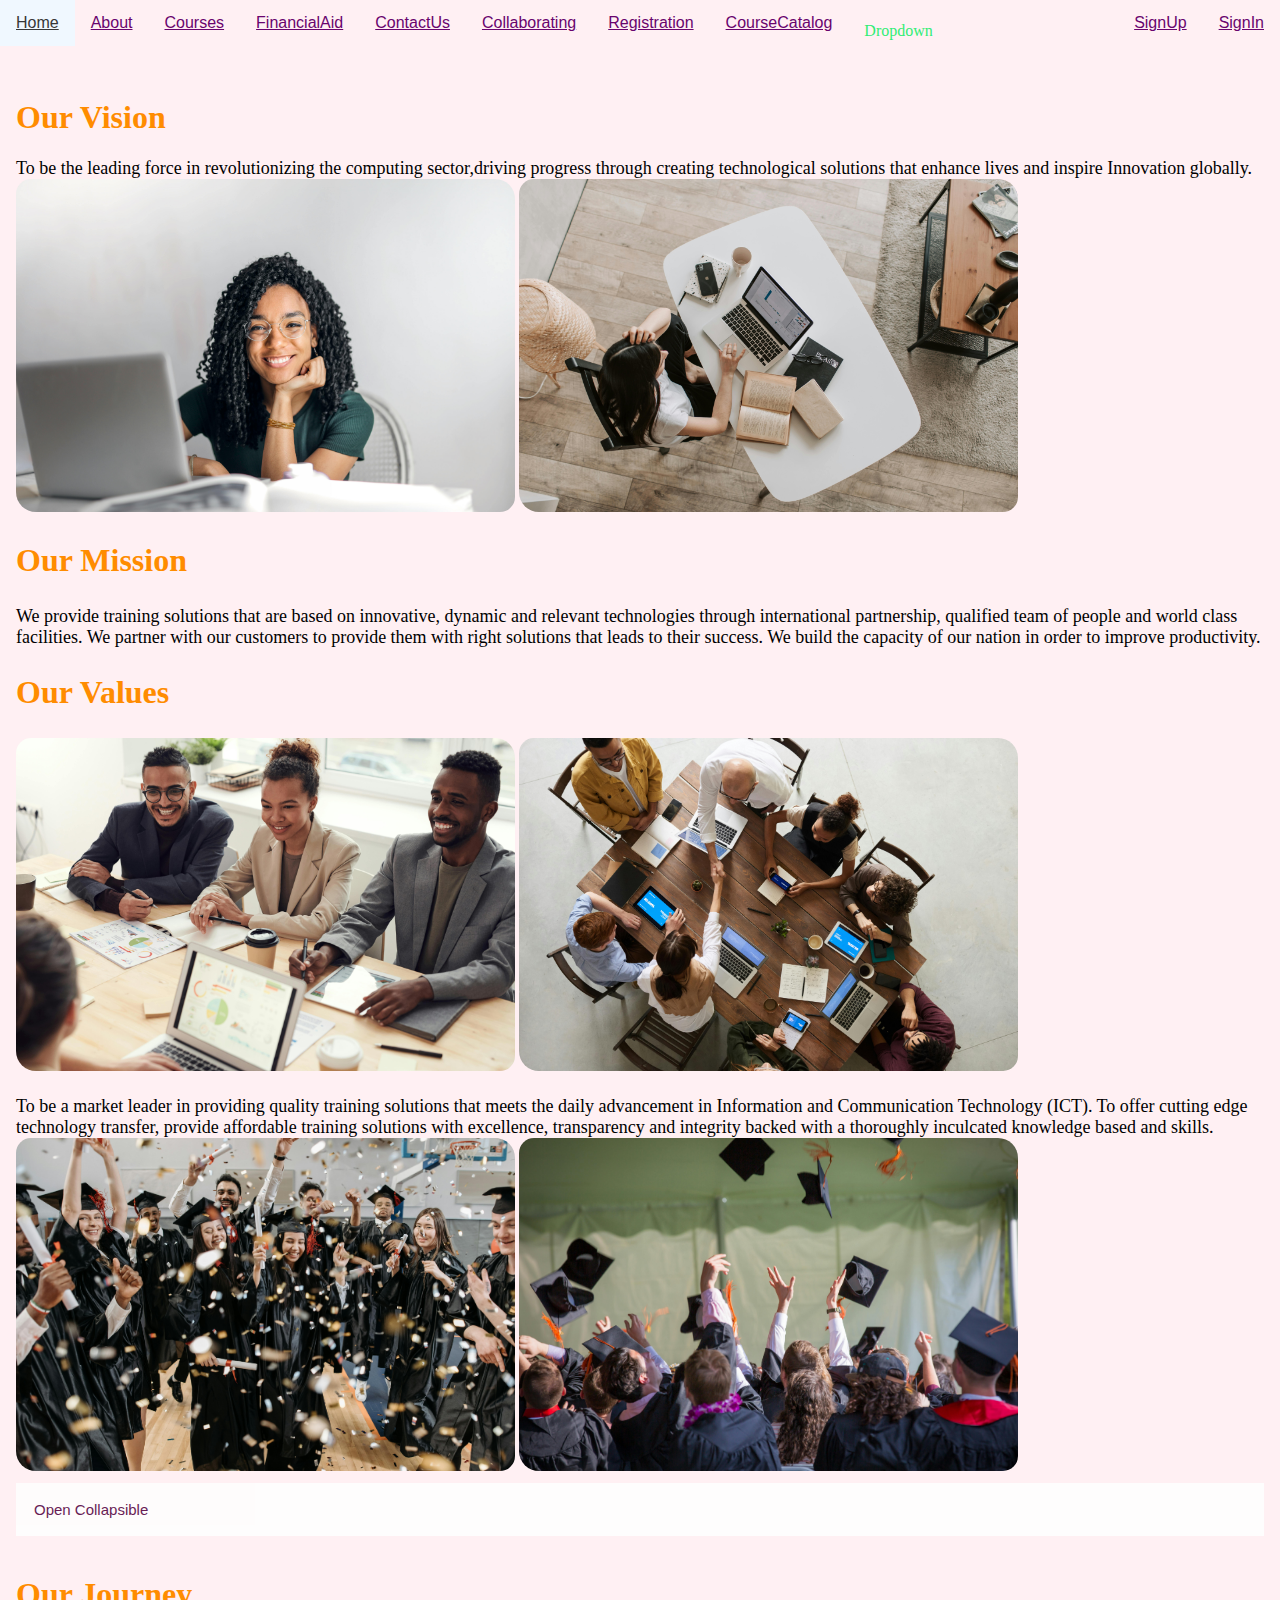
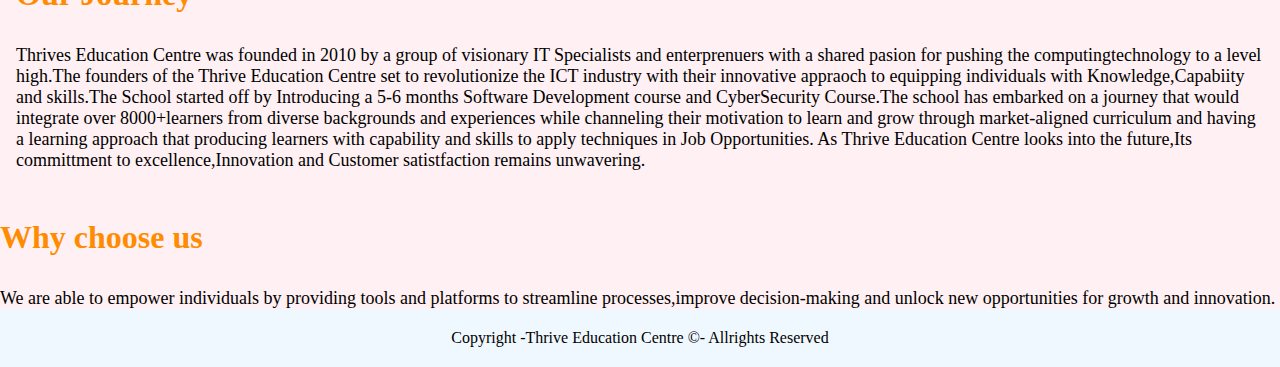
==== about.html @ 028cd1ac "Added a link for CourseCatalog" ====
<!DOCTYPE html>
<html lang="en">
<head>
    <meta charset="UTF-8">
    <meta name="viewport" content="width=device-width, initial-scale=1.0">
    <title>About us</title>
    <link rel="stylesheet" href="css/style.css">


    <style>

h1{
    text-align:justify;
    color:darkorange;
}
h2{
    font-size:xx-large ;
    text-align: justify;
    color: darkorange;
}
p1{
    font-size:large;
   
}
h3{
    color: darkorange;
    font-size: xx-large;
    
}
p2{
    font-size:large;
}

    </style>
</head>
<body class="bgcolor">
    <div class="topnav">
        <a href="index.html">Home</a>
        <a href="about.html">About</a>
        <a href="courses.html">Courses</a>
        <a href="financialAid.html">FinancialAid</a>
        <a href="ContactUs.html">ContactUs</a>
        <a href="Collaborating.html">Collaborating</a>
        <a href="Registration.html">Registration</a>
        <a href="CourseCatalog.html">CourseCatalog</a>
        


        <div class="topnav-right">
            <a href="SignUp.html">SignUp</a>
            <a href="SignIn.html">SignIn</a>
            
    
        </div>

        <div class="dropdown">
            <button class="dropbtn">Dropdown
             
             <i class="fa fa-caret -down"></i>
         
             </button>
             <div class="dropdown-content">
                
                 <a href="#">FAQs</a>
                 
         
         
             </div>
         </div>

    </div>
    

<div class="container">
    
    <!--Vision Statement-->
    
    <h1 >Our Vision</h1>
    <p1 >To be the leading force in revolutionizing the computing sector,driving progress through creating technological solutions that enhance lives and inspire Innovation globally.
    </p1>
    <div class="rounded">
     <!--Images-->
    <img src="Images/People/pp4.jpg"width="40%"class="rounded">
    <img src="Images/People/pp5.jpg"width="40%" class="rounded">
</div>
<!--Mission Statement-->
    <h2 >Our Mission</h2>
    <p1 > We provide training solutions that are based on innovative, dynamic and relevant technologies through international partnership, qualified team of people and world class facilities. 
        We partner with our customers to provide them with right solutions that leads to their success. 
        We build the capacity of our nation in order to improve productivity.</p1>

 <!--Values statement-->
    <h2 >Our Values</h2>
    
    <div class="rounded">
        <img src="Images/People/pp6.jpg"width="40%" class="rounded">
        <img src="Images/People/pp7.jpg"width="40%" class="rounded">

    </div>   
    <p1 ><br>To be a market leader in providing quality training solutions that meets the daily advancement in Information and Communication Technology (ICT). 
    To offer cutting edge technology transfer, provide affordable training solutions with excellence, transparency and integrity backed with a thoroughly inculcated knowledge based and skills.
    </p1>

    <div class="rounded">
    <img src="Images/People/pp8.jpg"width="40%" class="rounded">
    <img src="Images/People/pp10.jpg"width="40%" class="rounded">

</div>
<button type="button" class="collapsible">Open Collapsible</button>
<div class="content"></div>
    <h3 >Our  Journey</h3>
<p2>Thrives Education Centre was founded in 2010 by a group of visionary IT Specialists and enterprenuers with a shared pasion for pushing the computingtechnology to a level high.The founders of the Thrive Education Centre  set to revolutionize the ICT industry with their innovative appraoch to equipping individuals with Knowledge,Capabiity and skills.The School started off by Introducing a 5-6 months Software Development course and CyberSecurity Course.The school has embarked on a journey that would integrate over 8000+learners from diverse backgrounds and experiences while channeling their motivation to learn and grow through market-aligned curriculum and having a learning approach that producing learners with capability and skills to apply techniques in Job Opportunities.
As Thrive Education Centre looks into the future,Its committment to excellence,Innovation and Customer satistfaction remains unwavering.</p2>
</div>

<h3 >Why choose us</h3>
<p2 >We are able to empower individuals by providing tools and platforms to streamline processes,improve decision-making and unlock new opportunities for growth and innovation. </p2>

<!------>

</div>
<script>

    var coll = document.getElementsByClassName("collapsible");
    var i;
    
    for (i = 0; i < coll.length; i++) {
      coll[i].addEventListener("click", function() {
        this.classList.toggle("active");
        var content = this.nextElementSibling;
        if (content.style.display === "block") {
          content.style.display = "none";
        } else {
          content.style.display = "block";
        }
      });
    }
    
    
    </script>
<div class="footer">
    Copyright -Thrive Education Centre &copy;- Allrights Reserved
</div>
</body>
</html>
---- css/style.css ----
body{
    margin: 0;
}

.topnav{
    background: color #e9e9e9;;  
   overflow:hidden;
  }
  /*Styling links inside the navigation bar*/
  .topnav a{
      color:rgb(105, 4, 110);
      float:left;
      display:block;
      text-decoration:underline;
      text-align: left;
      font-family: 'Franklin Gothic Medium', 'Arial Narrow', Arial, sans-serif;
      padding:14px 16px;
  }
  /*Change color of links on hover*/
  .topnav a:hover{
      color: #373737;
      background-color: aliceblue;
      text-decoration:underline;
  }

  .topnav-right{
    float:right;
  }
 
  /*The dropdown container*/
  .dropdown{
    float:left;
    overflow:hidden;
  }  
/*Dropdown button*/
.dropdown .dropbtn{
    font-size:16px;
    border:none;
    outline:none;
    color:rgb(22, 237, 104);
    padding:14px 16px;
    background-color:inherit;
    font-family: inherit;
}
.dropdown:hover ,dropbtn{
    background-color: rgb(230, 36, 244);
}
  /*Dropdown content */
  .dropdown-content{
    display:none;
    position:absolute;
    background-color: #f9f9f9;
    min-width:160px;
    box-shadow: 0px 8px 15px 0px rgba(0,0,0,0.2);
    z-index:1;

  }
  /*links inside the dropdown*/
  .dropdown-content a{
    float:none;
    color:black;
    padding:12px 16px;
    text-decoration:none;
    display:block;
    text-align:left;
  }
    /*grey backgrung color to fropdown links on hover*/
    .dropdown-content a:hover{
        background-color: #ddd;
    }
  /*showing the dropdown menu*/
  .dropdown:hover .dropdown-content{
    display:block;
  }
.bgcolor{
    background-color: rgb(255, 240, 243);
}


.footer{
    background-color:aliceblue;
    padding: 20px;
    text-align: center;
    font: size 0.7em;
}


.rounded{
    
    border-radius: 15px 20px;
   
}
/*Styling the button that is used to open and close collapsible content*/
.collapsible{
    background-color: #fefefe;
    color: #580745;
    cursor: pointer;
    padding: 18px;
    width:100% ;
    border:none;
    text-align: left;
    outline:none;
    font-size: 15px;

 } 
 /*Adding background color to the button if it is clicked on add the .active class with Js and when you move the mouse over it hovers*/
    .active,.collapsible:hover{
background-color: #ccc;
    }

    /*Style the .collapsible content.*/
.content{
    padding: 0 18px;
    display: none;
    overflow: hidden;
    background-color:rgb(255, 240, 243);
}

  @media screen and (max-width:600px)  {
    .content{
        width:100%;
    }
    .topnav a {
        float:none;
        display:block;
        text-align:left;
        width:100%;
        margin:0;
        padding:14px;

      }
  }

  /*Sign-Up form*/
 *{box-sizing: border-box;}

 /*Full-width input fields*/
input[type=text], input[type=password]{
  width:100%;
  padding:15px;
  margin: 5px 0 22px 0;
  display:inline-block;
  border:none;
  background: #f1f1f1;


}
/*Adding a background color when the input gets focus*/
input[type=text]:focus, input[type=password]:focus{
  background-color:#ddd;
  outline:none;
}
/*Setting a style for all buttons*/
button{
  background-color:#6a0a6f;
  color:white;
  padding:14px 20px;
  margin: 8px 0;
  border:none;
  cursor:pointer;
  width:100%;
  opacity:0.9; 
}
  button:hover{
    opacity:1;

  }
  .cancelbutton{
    padding:14px 20px;

  }
  /*Float cancel and signup buttons and adding an equal width*/
  .cancelButton, .signupbutton{
float:left;
width:50%;

  }
.container{
  padding:16px;
}
/*Modal Background*/
.modal{
  display:none;
  position:fixed;
  /*To be on top*/
  z-index:1;
  left:0;
  top:0;
  width:100%;/*Full width*/
  height:100%;/*full height*/
  overflow: auto;
  background: color #474e5d;
  padding-top:50px;

}
/*Modal ContentBox*/
.modal-content{
  background-color: #fefefe;
  margin:5% auto 15% auto;/*5% from the top , 15% from the bottom and centred*/
  border:1px solid #888;
  width:80%;
}
/*Styling the horizontal ruler*/
hr{
  border:1px solid #f1f1f1;
  margin-bottom:25px;

}
/*The close button (X)*/
.close{
  position:absolute;
  right:35px;
  top:15px;
  font-size:40px;
  font-weight:bold;
  color:#f1f1f1;

}
.close:hover,
.close:focus{
  color:#f44336;
  cursor:pointer;
}
/*floats*/
.clearfix::after{
  content:"";
  clear:both;
  display:table;

}
/*Change styles for cancel button and sign up button on extra small screens*/
@media screen and (max-width:300px){
  .cancelButton, .signupbutton{
    width:100%
  }
}

/*Code for SignIn page starts here*/
/*The Moodal background*/
.modal{
  display:none;
  position:fixed;
  z-index:1;
  left:0;
  top:0;
  width:100%;/*Full width*/
  height:100%;/*Full height*/
  overflow:auto;
background-color:rgb(0,0,0);
background-color:rgba(0,0,0,0.4);
 padding-top:60px; 
}
/*Modal Content Box*/
.modal-content{
  background-color:#fefefe;
  margin:5px auto;
  border:1px solid #888;
  width:80%;
}
/*The close button*/
.close{
/*Positioning it in the top right corner outside of the modal*/
position:absolute;
right:25px;
top:0;
color:#000;
font-size:35px;
font-weight:bold;

}
/*Close button on hover*/
.close:hover,
.close:focus{
  color:red;
  cursor:pointer;
}
/*Adding a zoom Animation*/
.animate{
  -webkit-animation:animatezoom 0.6s;
  animation:animatezoom 0.6s
}
@-webkit-keyframes animatezoom{
  from{-webkit-transform:scale(0)}
  to{-webkit-transform:scale(1)}
}
@keyframes animatezoom{
  from{transform:scale(0)}
  to{transform:scale(1)}
}
/*Code for SignIn page ends here*/


/*Table styling*/

table{
  border:solid 1px #373737;
  width:70%;
  border-collapse:collapse;
}
td{
  border:solid 1px #373737;
   padding:5px;
   text-align:left;
   
}
th{
  background-color:rgba(0, 0,0,90%);
  color: rgba(255, 255,255,90%);
  padding:5px;
  text-align:left; 
}
tr:nth-child(odd){
background-color:bisque ;
}
tr:hover{
  background-color: rgb(243, 235,225);
  
}
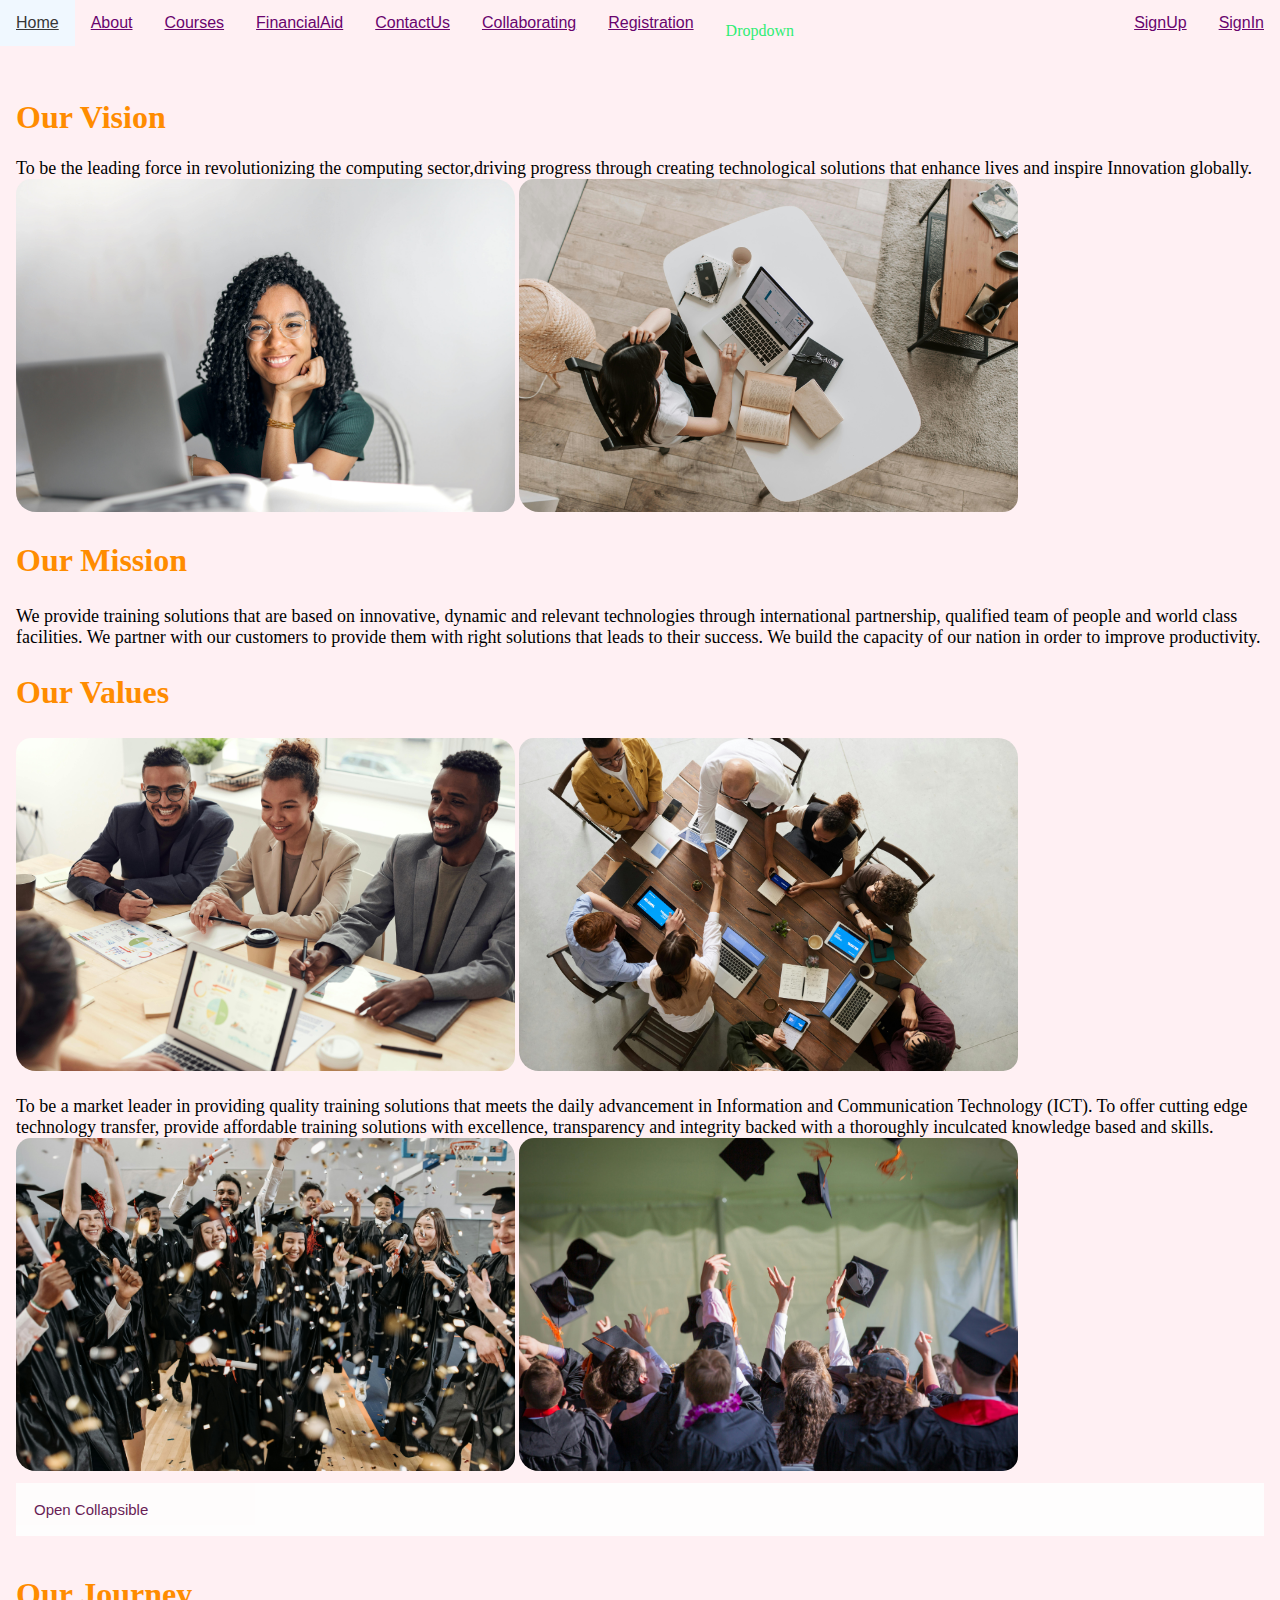
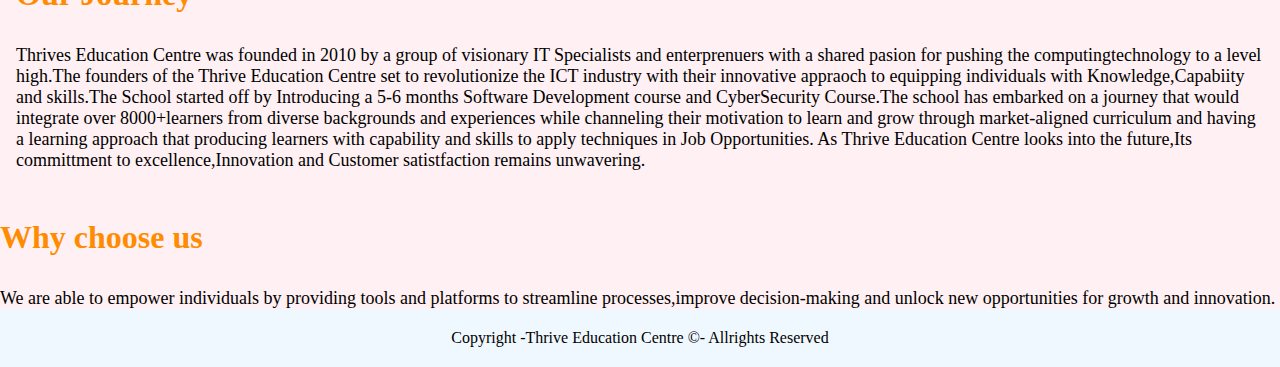
==== commit 38ebbcd4: "Added the CourseCatalog in the dropdown menu" ====
--- a/about.html
+++ b/about.html
@@ -42,7 +42,7 @@
         <a href="ContactUs.html">ContactUs</a>
         <a href="Collaborating.html">Collaborating</a>
         <a href="Registration.html">Registration</a>
-        <a href="CourseCatalog.html">CourseCatalog</a>
+       
         
 
 
@@ -62,7 +62,7 @@
              <div class="dropdown-content">
                 
                  <a href="#">FAQs</a>
-                 
+                 <a href="#">CourseCatalog</a>
          
          
              </div>
--- a/css/style.css
+++ b/css/style.css
@@ -292,27 +292,26 @@
 
 /*Table styling*/
 
-table{
+.Course{
   border:solid 1px #373737;
   width:70%;
   border-collapse:collapse;
 }
-td{
+.Course td{
   border:solid 1px #373737;
    padding:5px;
    text-align:left;
-   
-}
-th{
+}
+.Course th{
   background-color:rgba(0, 0,0,90%);
   color: rgba(255, 255,255,90%);
   padding:5px;
   text-align:left; 
 }
-tr:nth-child(odd){
+.Course tr:nth-child(odd){
 background-color:bisque ;
 }
-tr:hover{
+.Course tr:hover{
   background-color: rgb(243, 235,225);
   
 }
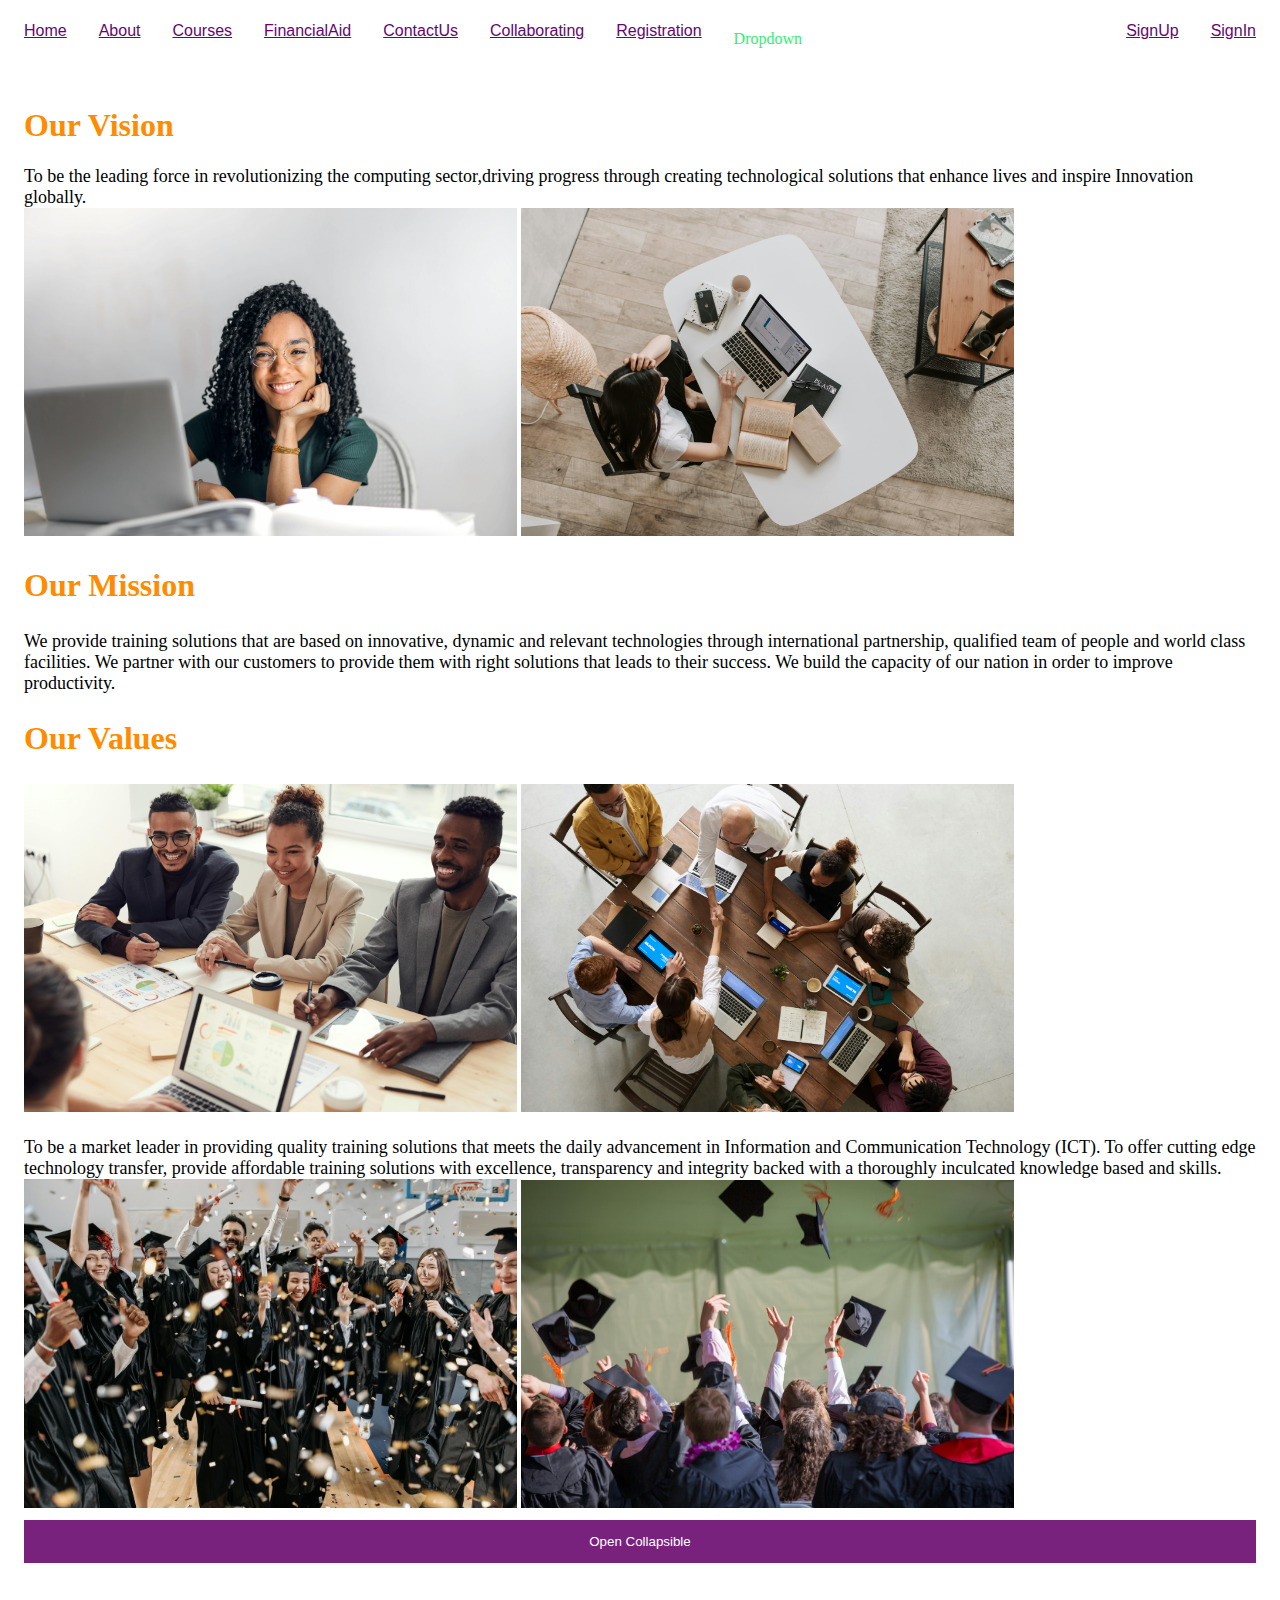
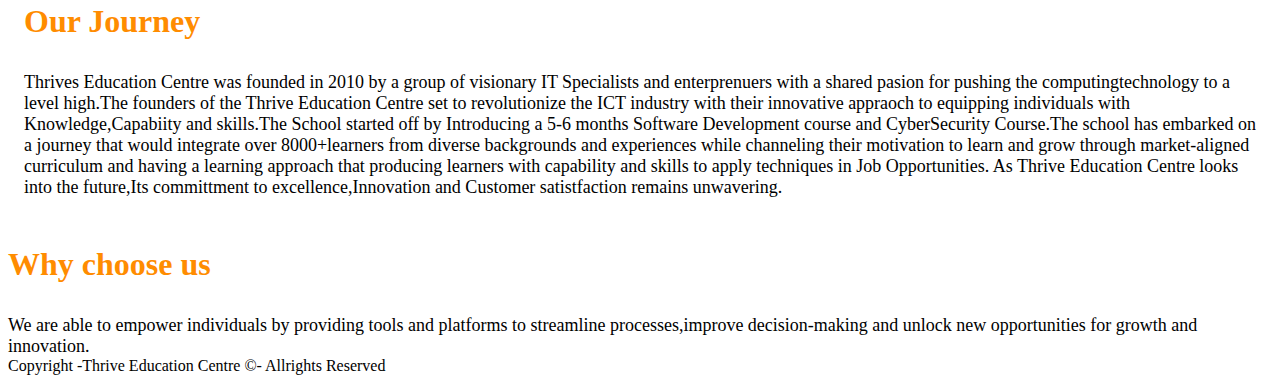
==== commit 2b3439b6: "Added courseCatalog link" ====
--- a/about.html
+++ b/about.html
@@ -62,7 +62,7 @@
              <div class="dropdown-content">
                 
                  <a href="#">FAQs</a>
-                 <a href="#">CourseCatalog</a>
+                 <a href="CourseCatalog.html">CourseCatalog</a>
          
          
              </div>
--- a/css/style.css
+++ b/css/style.css
@@ -1,317 +1,4 @@
-body{
-    margin: 0;
-}
-
-.topnav{
-    background: color #e9e9e9;;  
-   overflow:hidden;
-  }
-  /*Styling links inside the navigation bar*/
-  .topnav a{
-      color:rgb(105, 4, 110);
-      float:left;
-      display:block;
-      text-decoration:underline;
-      text-align: left;
-      font-family: 'Franklin Gothic Medium', 'Arial Narrow', Arial, sans-serif;
-      padding:14px 16px;
-  }
-  /*Change color of links on hover*/
-  .topnav a:hover{
-      color: #373737;
-      background-color: aliceblue;
-      text-decoration:underline;
-  }
-
-  .topnav-right{
-    float:right;
-  }
- 
-  /*The dropdown container*/
-  .dropdown{
-    float:left;
-    overflow:hidden;
-  }  
-/*Dropdown button*/
-.dropdown .dropbtn{
-    font-size:16px;
-    border:none;
-    outline:none;
-    color:rgb(22, 237, 104);
-    padding:14px 16px;
-    background-color:inherit;
-    font-family: inherit;
-}
-.dropdown:hover ,dropbtn{
-    background-color: rgb(230, 36, 244);
-}
-  /*Dropdown content */
-  .dropdown-content{
-    display:none;
-    position:absolute;
-    background-color: #f9f9f9;
-    min-width:160px;
-    box-shadow: 0px 8px 15px 0px rgba(0,0,0,0.2);
-    z-index:1;
-
-  }
-  /*links inside the dropdown*/
-  .dropdown-content a{
-    float:none;
-    color:black;
-    padding:12px 16px;
-    text-decoration:none;
-    display:block;
-    text-align:left;
-  }
-    /*grey backgrung color to fropdown links on hover*/
-    .dropdown-content a:hover{
-        background-color: #ddd;
-    }
-  /*showing the dropdown menu*/
-  .dropdown:hover .dropdown-content{
-    display:block;
-  }
-.bgcolor{
-    background-color: rgb(255, 240, 243);
-}
-
-
-.footer{
-    background-color:aliceblue;
-    padding: 20px;
-    text-align: center;
-    font: size 0.7em;
-}
-
-
-.rounded{
-    
-    border-radius: 15px 20px;
-   
-}
-/*Styling the button that is used to open and close collapsible content*/
-.collapsible{
-    background-color: #fefefe;
-    color: #580745;
-    cursor: pointer;
-    padding: 18px;
-    width:100% ;
-    border:none;
-    text-align: left;
-    outline:none;
-    font-size: 15px;
-
- } 
- /*Adding background color to the button if it is clicked on add the .active class with Js and when you move the mouse over it hovers*/
-    .active,.collapsible:hover{
-background-color: #ccc;
-    }
-
-    /*Style the .collapsible content.*/
-.content{
-    padding: 0 18px;
-    display: none;
-    overflow: hidden;
-    background-color:rgb(255, 240, 243);
-}
-
-  @media screen and (max-width:600px)  {
-    .content{
-        width:100%;
-    }
-    .topnav a {
-        float:none;
-        display:block;
-        text-align:left;
-        width:100%;
-        margin:0;
-        padding:14px;
-
-      }
-  }
-
-  /*Sign-Up form*/
- *{box-sizing: border-box;}
-
- /*Full-width input fields*/
-input[type=text], input[type=password]{
-  width:100%;
-  padding:15px;
-  margin: 5px 0 22px 0;
-  display:inline-block;
-  border:none;
-  background: #f1f1f1;
-
-
-}
-/*Adding a background color when the input gets focus*/
-input[type=text]:focus, input[type=password]:focus{
-  background-color:#ddd;
-  outline:none;
-}
-/*Setting a style for all buttons*/
-button{
-  background-color:#6a0a6f;
-  color:white;
-  padding:14px 20px;
-  margin: 8px 0;
-  border:none;
-  cursor:pointer;
-  width:100%;
-  opacity:0.9; 
-}
-  button:hover{
-    opacity:1;
-
-  }
-  .cancelbutton{
-    padding:14px 20px;
-
-  }
-  /*Float cancel and signup buttons and adding an equal width*/
-  .cancelButton, .signupbutton{
-float:left;
-width:50%;
-
-  }
-.container{
-  padding:16px;
-}
-/*Modal Background*/
-.modal{
-  display:none;
-  position:fixed;
-  /*To be on top*/
-  z-index:1;
-  left:0;
-  top:0;
-  width:100%;/*Full width*/
-  height:100%;/*full height*/
-  overflow: auto;
-  background: color #474e5d;
-  padding-top:50px;
-
-}
-/*Modal ContentBox*/
-.modal-content{
-  background-color: #fefefe;
-  margin:5% auto 15% auto;/*5% from the top , 15% from the bottom and centred*/
-  border:1px solid #888;
-  width:80%;
-}
-/*Styling the horizontal ruler*/
-hr{
-  border:1px solid #f1f1f1;
-  margin-bottom:25px;
-
-}
-/*The close button (X)*/
-.close{
-  position:absolute;
-  right:35px;
-  top:15px;
-  font-size:40px;
-  font-weight:bold;
-  color:#f1f1f1;
-
-}
-.close:hover,
-.close:focus{
-  color:#f44336;
-  cursor:pointer;
-}
-/*floats*/
-.clearfix::after{
-  content:"";
-  clear:both;
-  display:table;
-
-}
-/*Change styles for cancel button and sign up button on extra small screens*/
-@media screen and (max-width:300px){
-  .cancelButton, .signupbutton{
-    width:100%
-  }
-}
-
-/*Code for SignIn page starts here*/
-/*The Moodal background*/
-.modal{
-  display:none;
-  position:fixed;
-  z-index:1;
-  left:0;
-  top:0;
-  width:100%;/*Full width*/
-  height:100%;/*Full height*/
-  overflow:auto;
-background-color:rgb(0,0,0);
-background-color:rgba(0,0,0,0.4);
- padding-top:60px; 
-}
-/*Modal Content Box*/
-.modal-content{
-  background-color:#fefefe;
-  margin:5px auto;
-  border:1px solid #888;
-  width:80%;
-}
-/*The close button*/
-.close{
-/*Positioning it in the top right corner outside of the modal*/
-position:absolute;
-right:25px;
-top:0;
-color:#000;
-font-size:35px;
-font-weight:bold;
-
-}
-/*Close button on hover*/
-.close:hover,
-.close:focus{
-  color:red;
-  cursor:pointer;
-}
-/*Adding a zoom Animation*/
-.animate{
-  -webkit-animation:animatezoom 0.6s;
-  animation:animatezoom 0.6s
-}
-@-webkit-keyframes animatezoom{
-  from{-webkit-transform:scale(0)}
-  to{-webkit-transform:scale(1)}
-}
-@keyframes animatezoom{
-  from{transform:scale(0)}
-  to{transform:scale(1)}
-}
-/*Code for SignIn page ends here*/
-
-
-/*Table styling*/
-
-.Course{
-  border:solid 1px #373737;
-  width:70%;
-  border-collapse:collapse;
-}
-.Course td{
-  border:solid 1px #373737;
-   padding:5px;
-   text-align:left;
-}
-.Course th{
-  background-color:rgba(0, 0,0,90%);
-  color: rgba(255, 255,255,90%);
-  padding:5px;
-  text-align:left; 
-}
-.Course tr:nth-child(odd){
-background-color:bisque ;
-}
-.Course tr:hover{
-  background-color: rgb(243, 235,225);
-  
-}
+@import url('dropdown.css');
+@import url('form.css');
+@import url('table.css');
+@import url('topnav.css');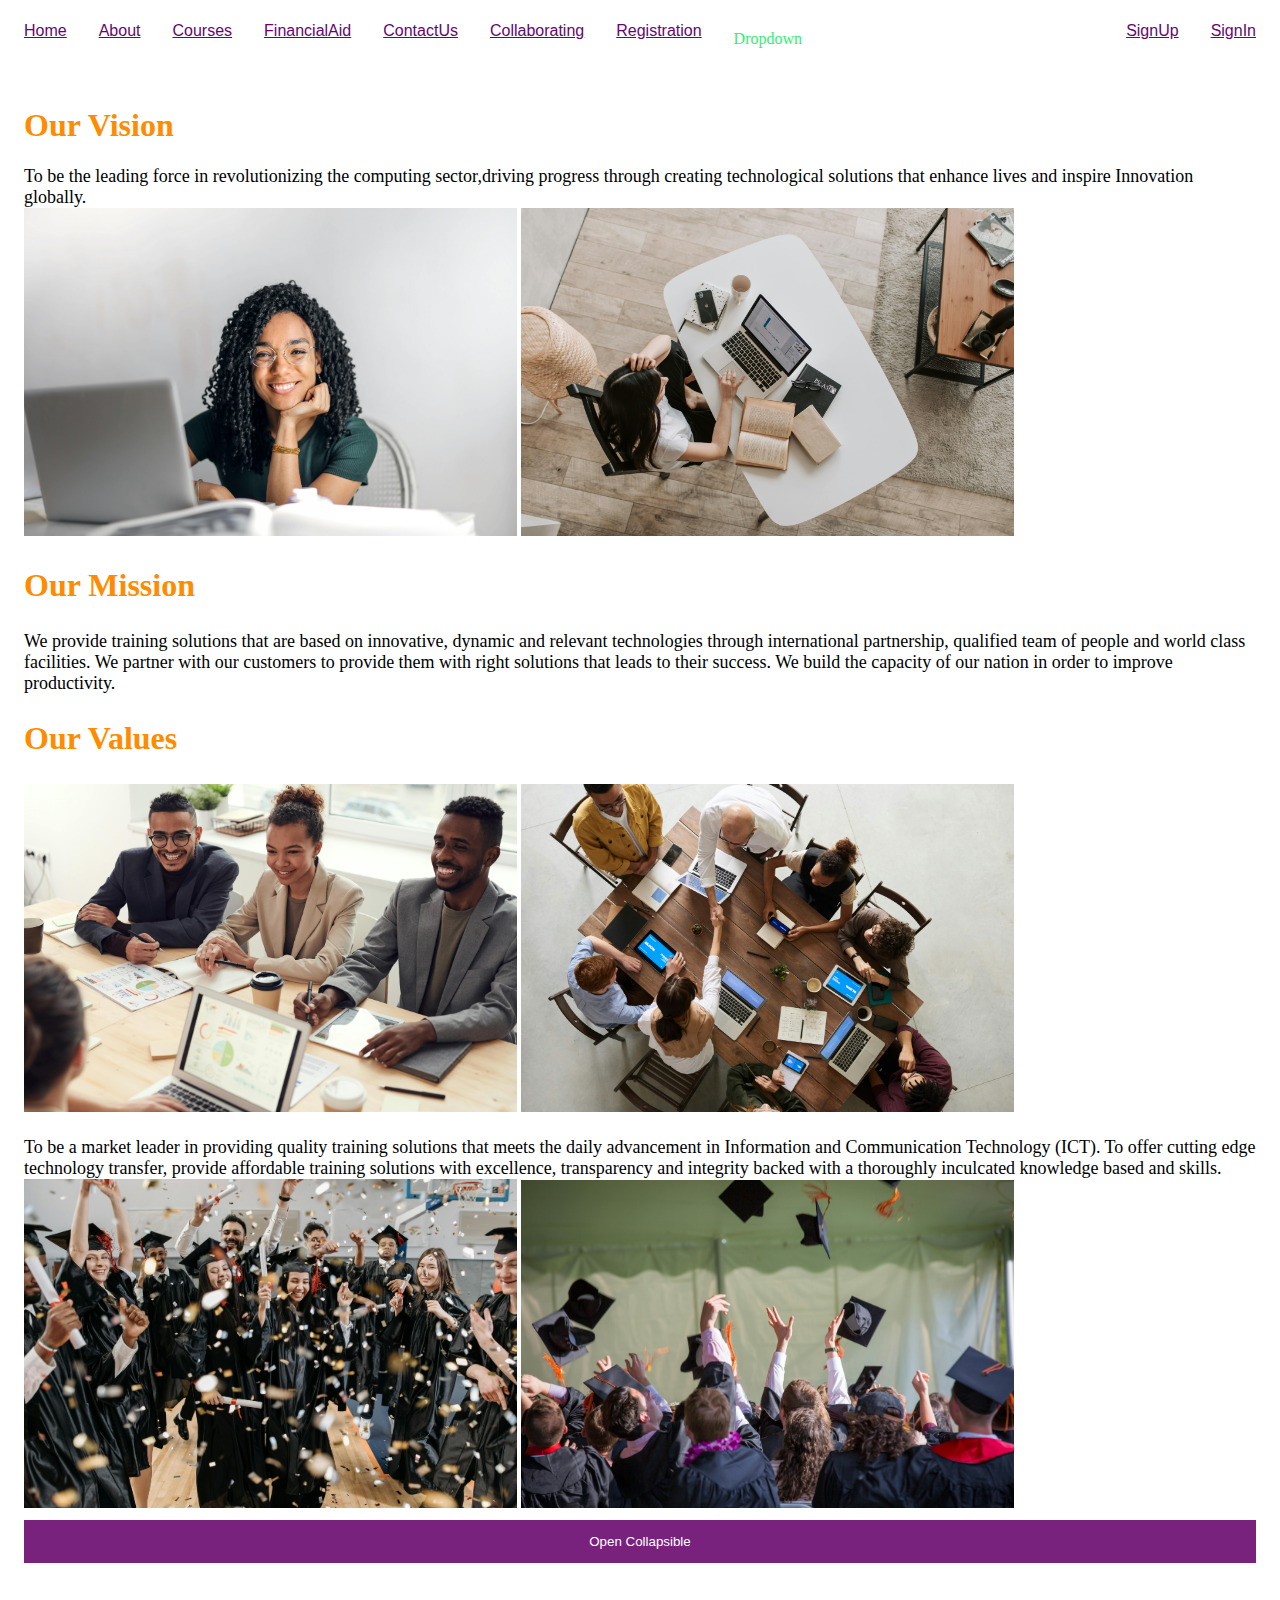
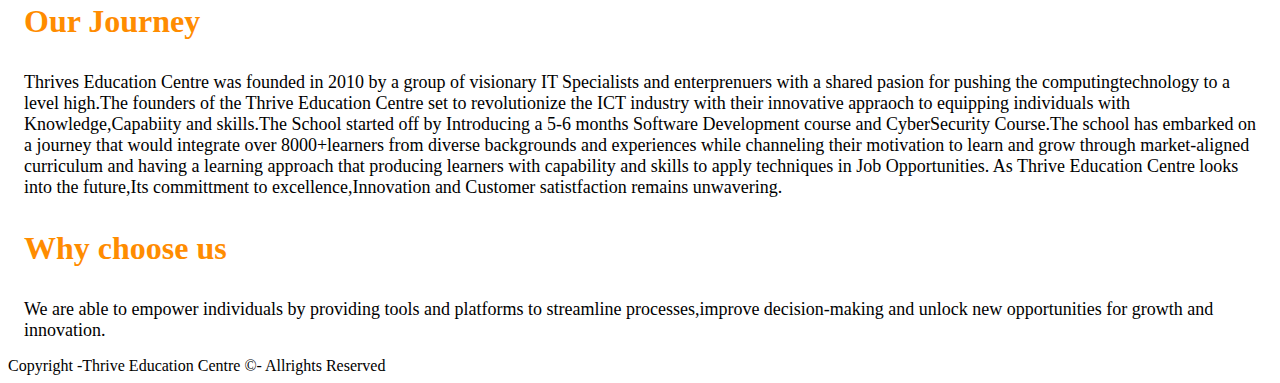
==== commit 97ef3d07: "Added a link" ====
--- a/about.html
+++ b/about.html
@@ -107,7 +107,7 @@
 
 </div>
 <button type="button" class="collapsible">Open Collapsible</button>
-<div class="content"></div>
+<div class="content">
     <h3 >Our  Journey</h3>
 <p2>Thrives Education Centre was founded in 2010 by a group of visionary IT Specialists and enterprenuers with a shared pasion for pushing the computingtechnology to a level high.The founders of the Thrive Education Centre  set to revolutionize the ICT industry with their innovative appraoch to equipping individuals with Knowledge,Capabiity and skills.The School started off by Introducing a 5-6 months Software Development course and CyberSecurity Course.The school has embarked on a journey that would integrate over 8000+learners from diverse backgrounds and experiences while channeling their motivation to learn and grow through market-aligned curriculum and having a learning approach that producing learners with capability and skills to apply techniques in Job Opportunities.
 As Thrive Education Centre looks into the future,Its committment to excellence,Innovation and Customer satistfaction remains unwavering.</p2>
@@ -135,8 +135,6 @@
         }
       });
     }
-    
-    
     </script>
 <div class="footer">
     Copyright -Thrive Education Centre &copy;- Allrights Reserved
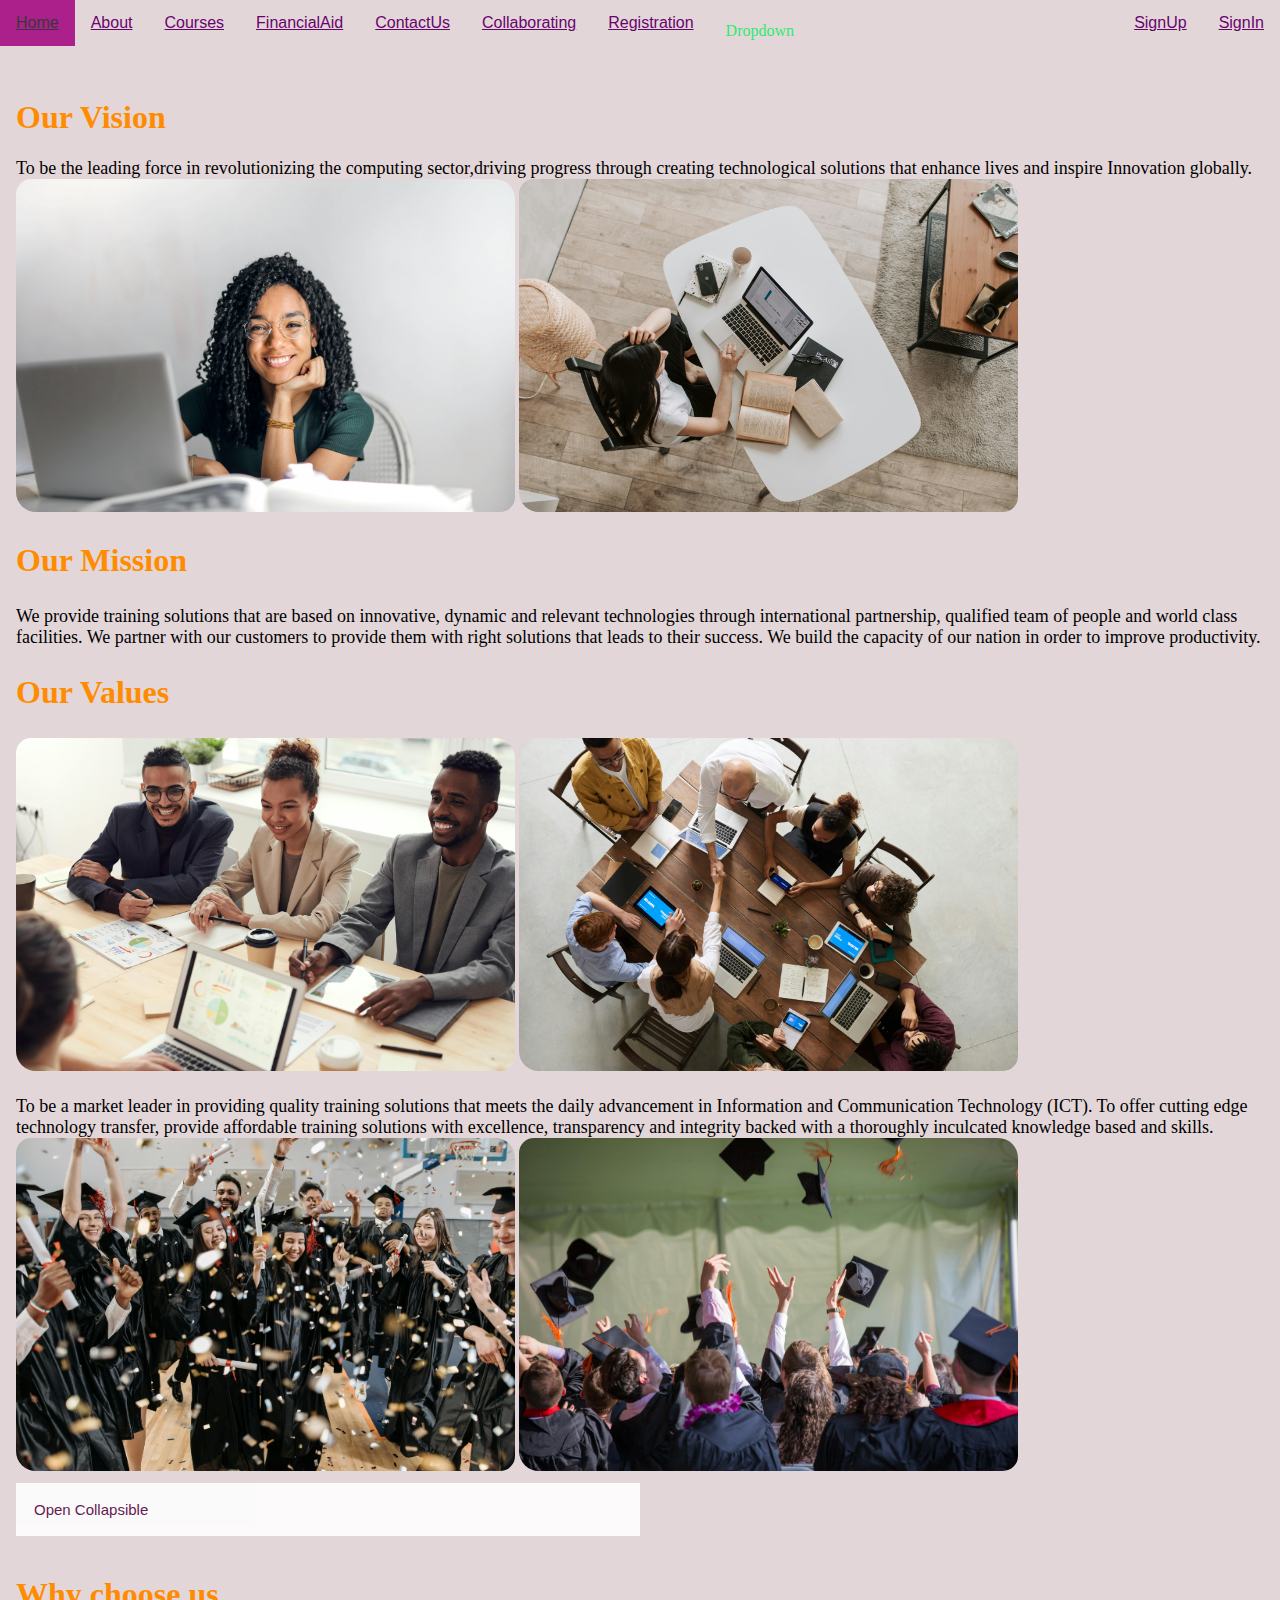
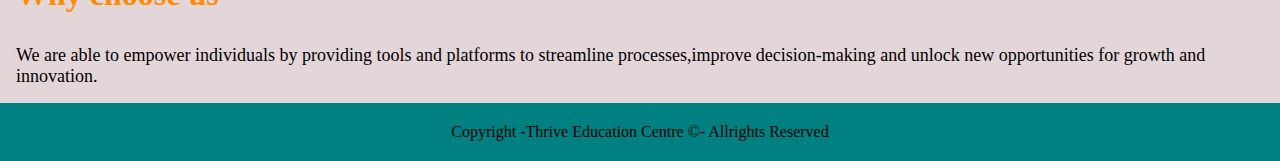
==== commit b6dd7e33: "Added an FAQ link on topnav" ====
--- a/about.html
+++ b/about.html
@@ -61,7 +61,7 @@
              </button>
              <div class="dropdown-content">
                 
-                 <a href="#">FAQs</a>
+                 <a href="FAQs.html">FAQs</a>
                  <a href="CourseCatalog.html">CourseCatalog</a>
          
          
--- a/css/style.css
+++ b/css/style.css
@@ -1,4 +1,5 @@
 @import url('dropdown.css');
 @import url('form.css');
 @import url('table.css');
-@import url('topnav.css');+@import url('topnav.css');
+@import url('structure.css');
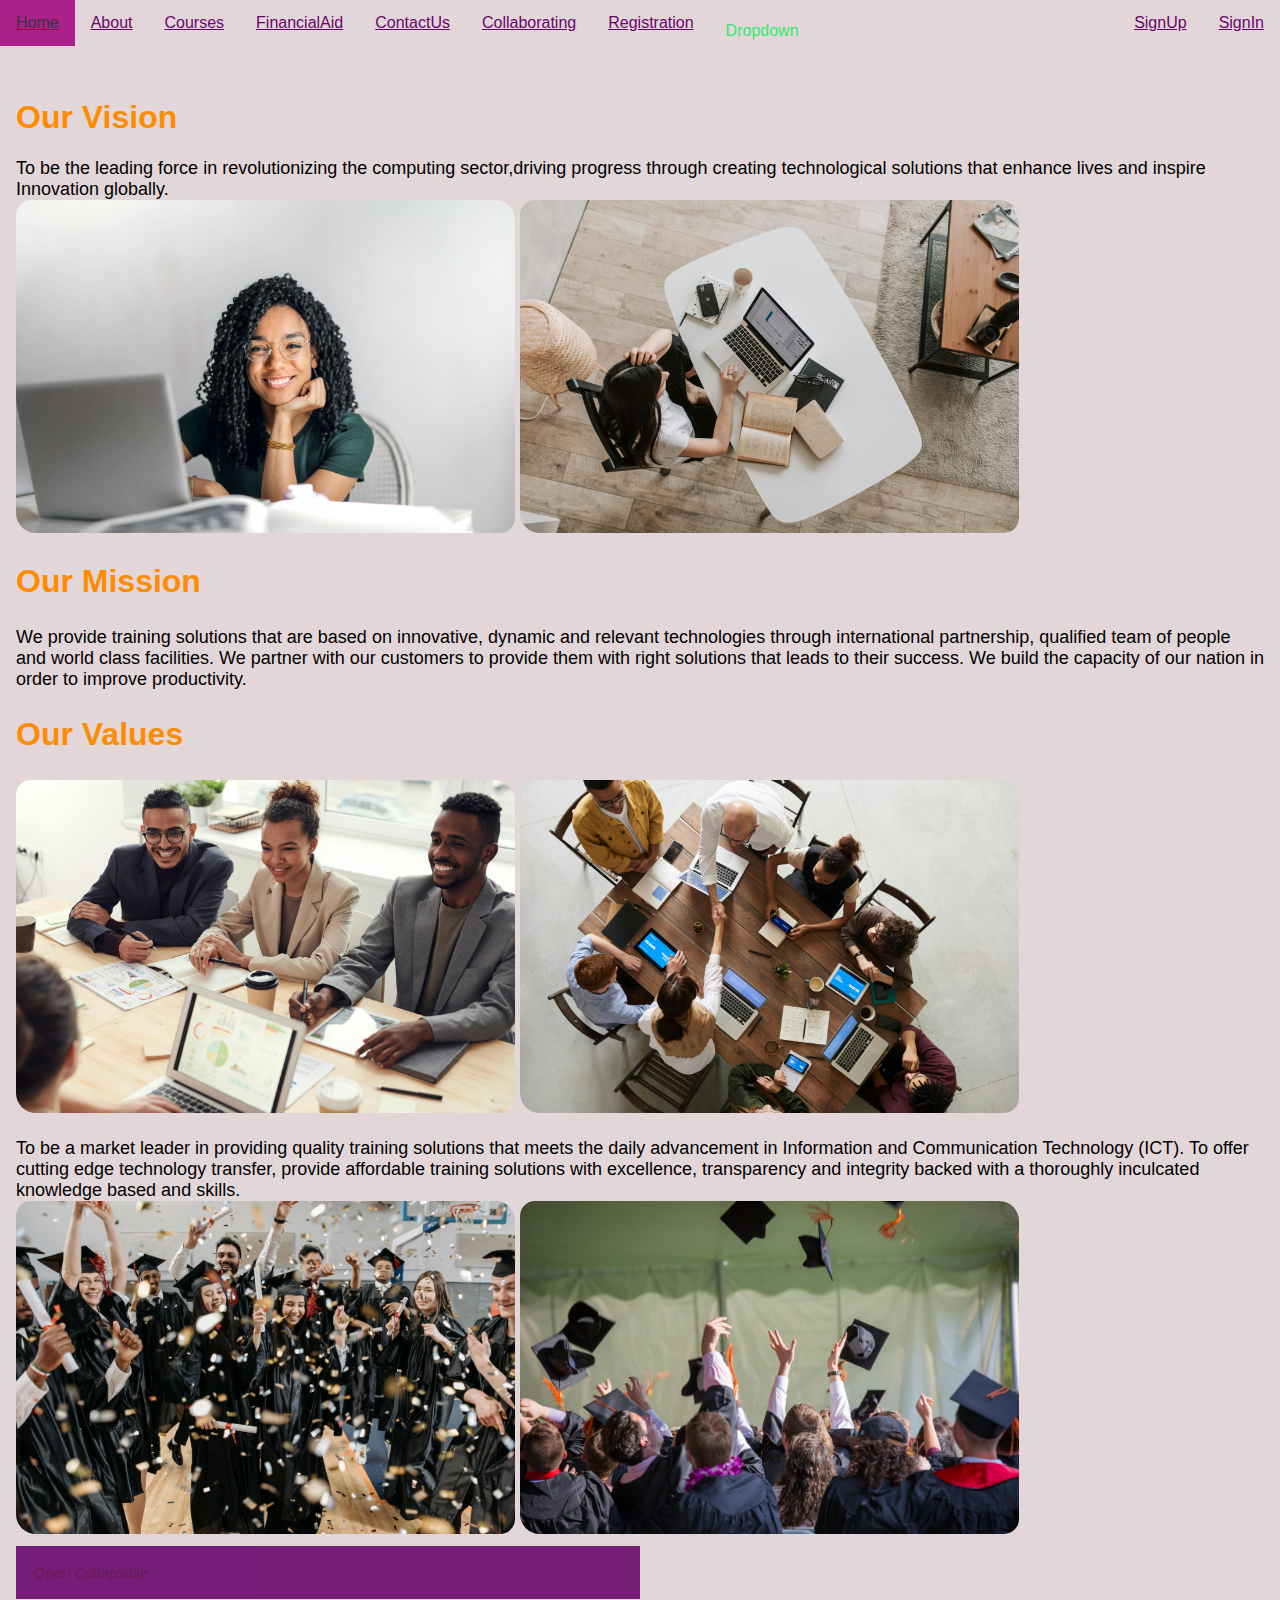
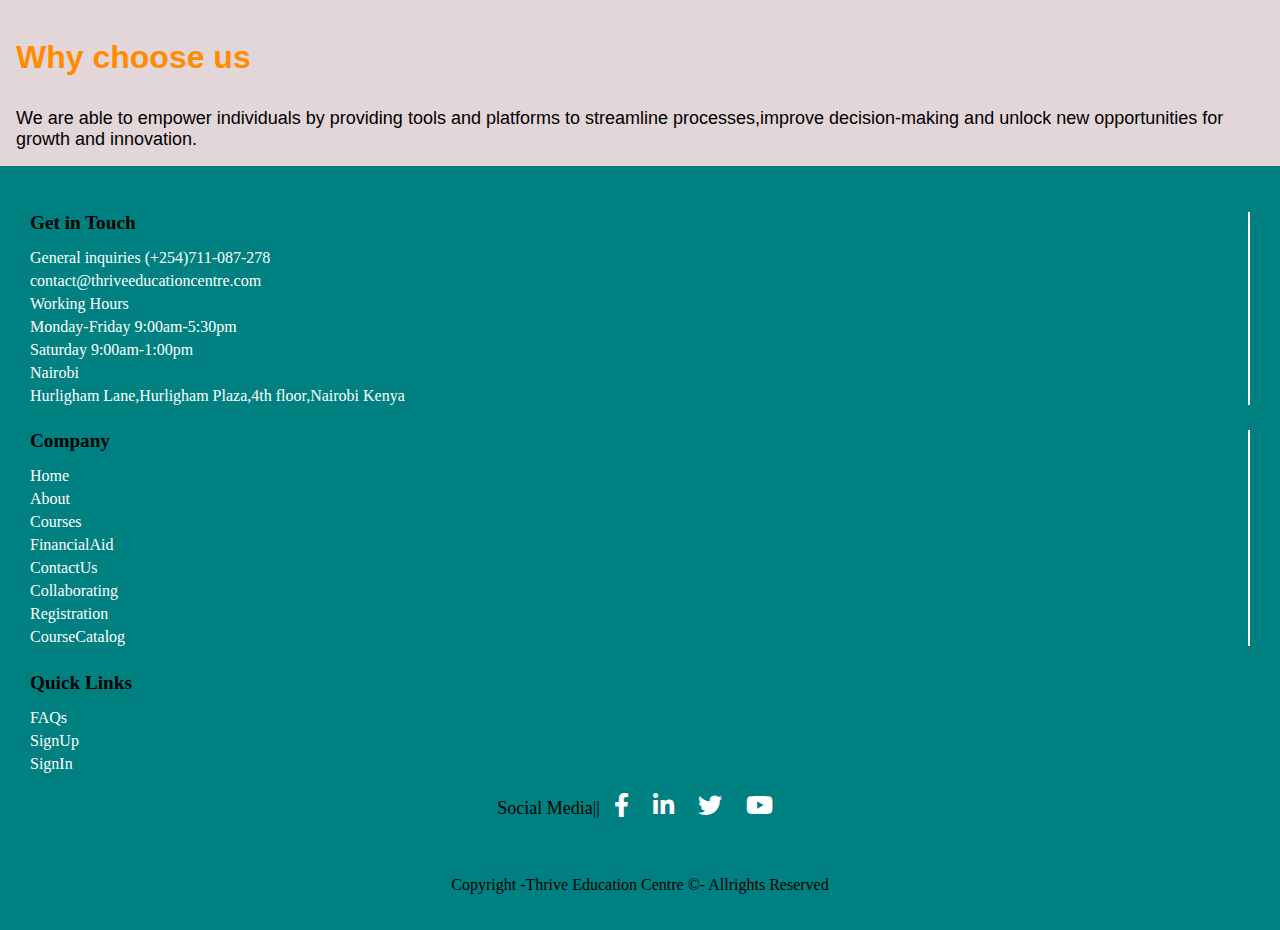
==== commit 4f32a3ce: "Added a footer" ====
--- a/about.html
+++ b/about.html
@@ -5,6 +5,7 @@
     <meta name="viewport" content="width=device-width, initial-scale=1.0">
     <title>About us</title>
     <link rel="stylesheet" href="css/style.css">
+    <link rel="stylesheet" href="https:/cdnjs.cloudflare.com/ajax/libs/font-awesome/6.0.0-beta3/css/all.min.css">
 
 
     <style>
@@ -136,8 +137,56 @@
       });
     }
     </script>
-<div class="footer">
-    Copyright -Thrive Education Centre &copy;- Allrights Reserved
-</div>
+<!--footer--->
+<footer class="footer">
+    <div class="footer-container">
+        <div class="footer-column get-in-touch">
+    <h4>Get in Touch </h4>
+    <p> General inquiries (+254)711-087-278</p>
+    <p>contact@thriveeducationcentre.com</p>
+    <p>Working Hours</p>
+    <p>Monday-Friday  9:00am-5:30pm</p>
+    <p>Saturday 9:00am-1:00pm</p>
+    <p>Nairobi</p>
+    <p>Hurligham Lane,Hurligham Plaza,4th floor,Nairobi Kenya</p>
+    
+        </div>
+    
+        <div class="footer-column company">
+            <h4>Company</h4>
+            <p><a href="index.html">Home</a></p>
+            <p><a href="about.html">About</a></p>
+            <p><a href="Courses.html">Courses</a></p>
+            <p><a href="FinancialAid.html">FinancialAid</a></p>
+            <p><a href="ContactUs.html">ContactUs</a></p>
+            <p><a href="Collaborating.html">Collaborating</a></p>
+            <p><a href="Registration.html">Registration</a></p>
+            <p><a href="CourseCatalog.html">CourseCatalog</a></p>
+            
+        </div>
+    
+        <div class="footer-column quick=links">
+            <h4>Quick Links</h4>
+            <p><a href="FAQs.html">FAQs</a></p>
+            <p><a href="SignUp.html">SignUp</a></p>
+            <p><a href="SignIn.html">SignIn</a></p>
+            
+        </div>
+    
+        <div class="footer-social-icons">
+            <p1>Social Media||</p1>
+            <a href="https://www.facebook.com" target="_blank" class="social-icon"><i class="fab fa-facebook-f"></i></a>
+            <a href="https://www.linkedin.com" target="_blank" class="social-icon"><i class="fab fa-linkedin-in"></i></a>
+            <a href="https://www.twitter.com" target="_blank" class="social-icon"><i class="fab fa-twitter"></i></a>
+            <a href="https://www.youtube.com" target="_blank" class="social-icon"><i class="fab fa-youtube"></i></a>
+        </div>
+        
+        <div class="footer-copyright">
+            <p>Copyright -Thrive Education Centre &copy;- Allrights Reserved</p>
+        </div>
+        
+    </div>
+    </footer>
+
 </body>
 </html>--- a/css/style.css
+++ b/css/style.css
@@ -3,3 +3,5 @@
 @import url('table.css');
 @import url('topnav.css');
 @import url('structure.css');
+@import url('FAQs.css');
+@import url('footer.css');
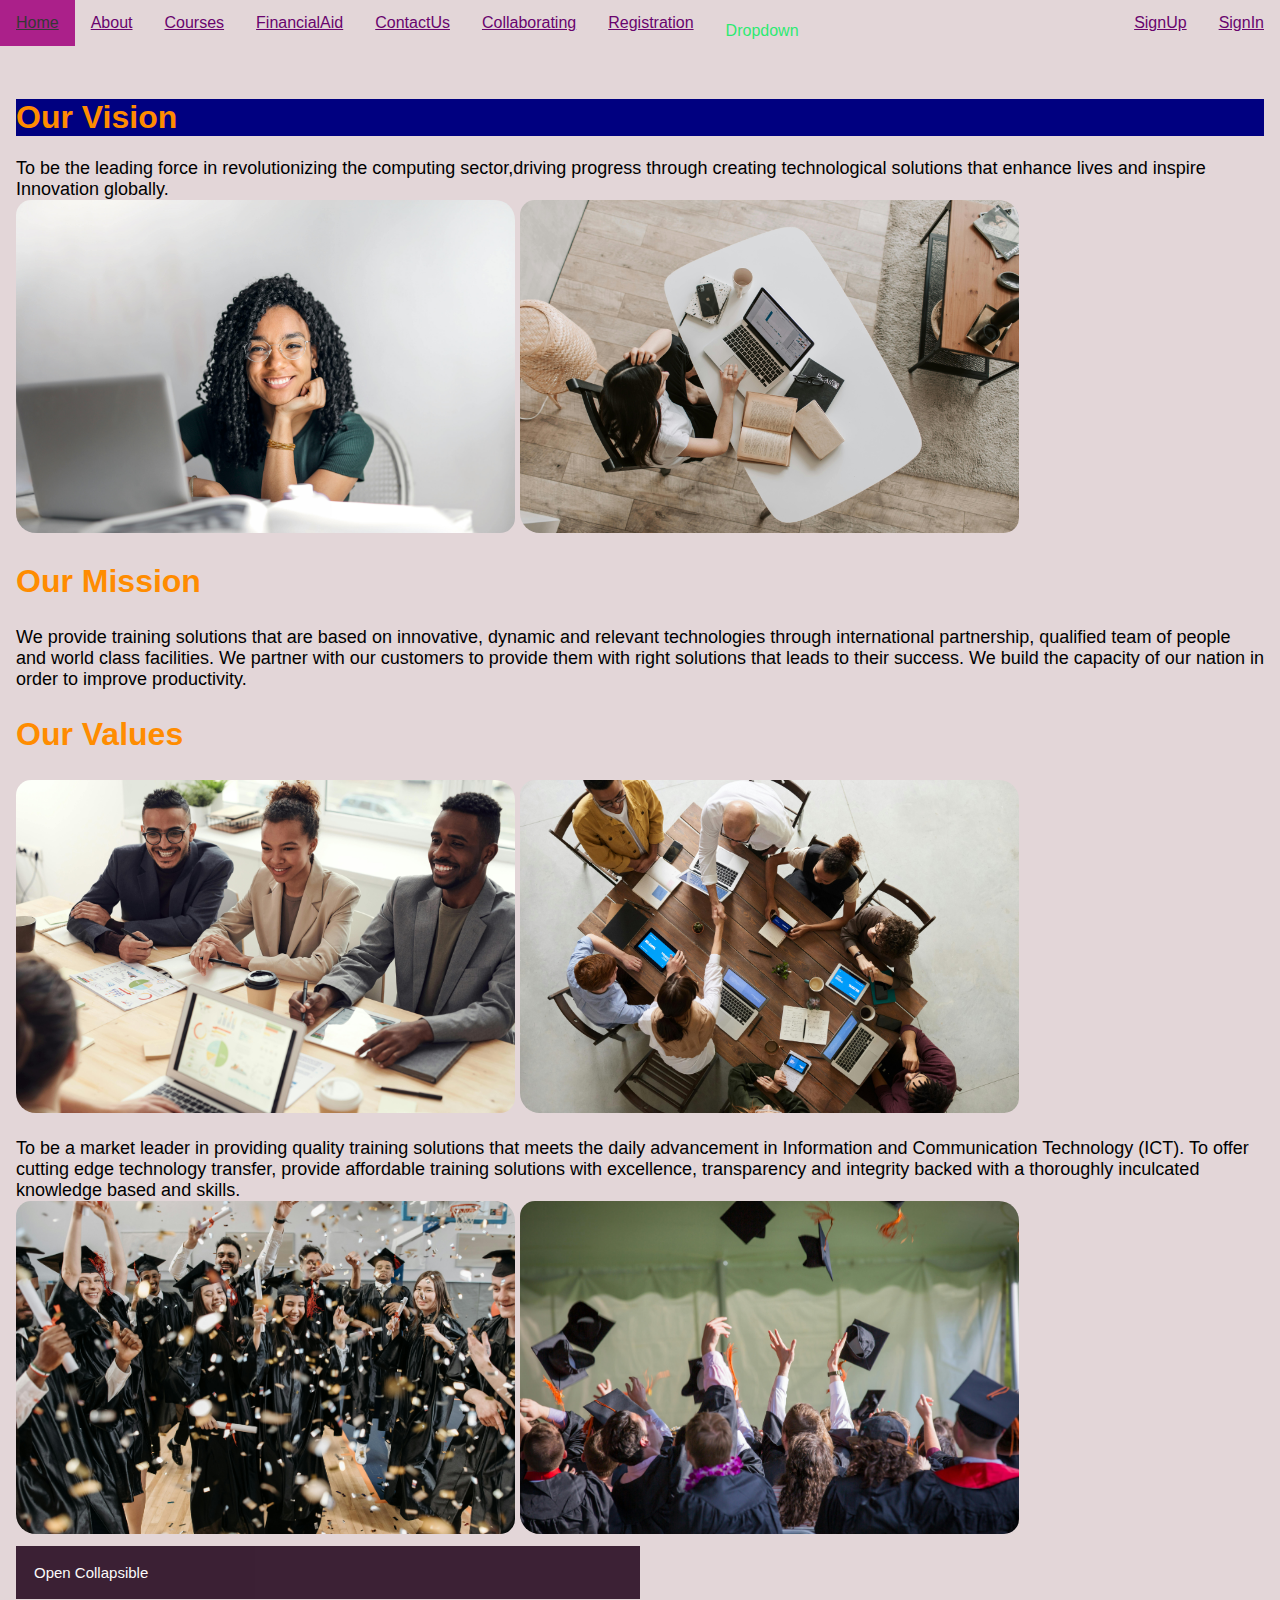
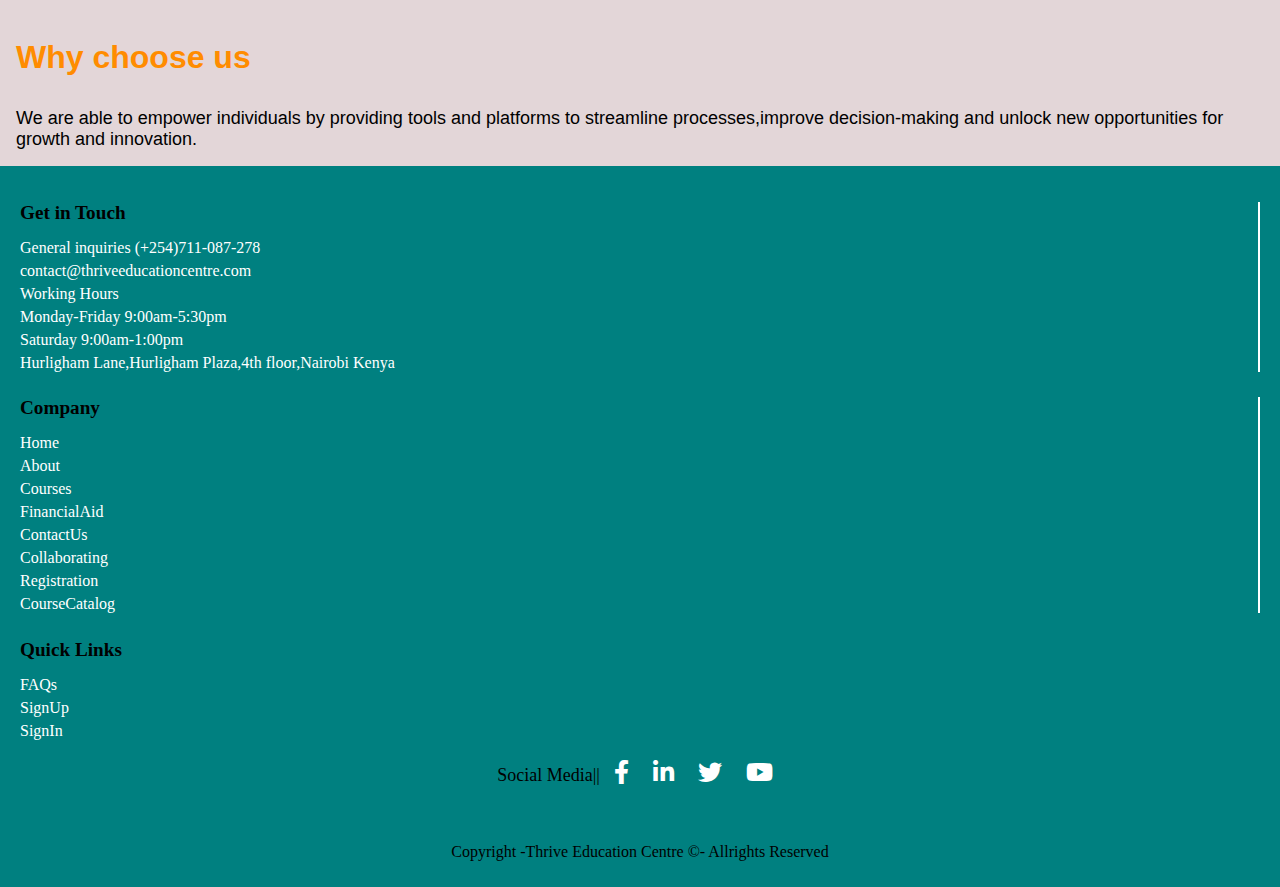
==== commit 7cc395e8: "Changes on footer" ====
--- a/about.html
+++ b/about.html
@@ -147,7 +147,7 @@
     <p>Working Hours</p>
     <p>Monday-Friday  9:00am-5:30pm</p>
     <p>Saturday 9:00am-1:00pm</p>
-    <p>Nairobi</p>
+    
     <p>Hurligham Lane,Hurligham Plaza,4th floor,Nairobi Kenya</p>
     
         </div>
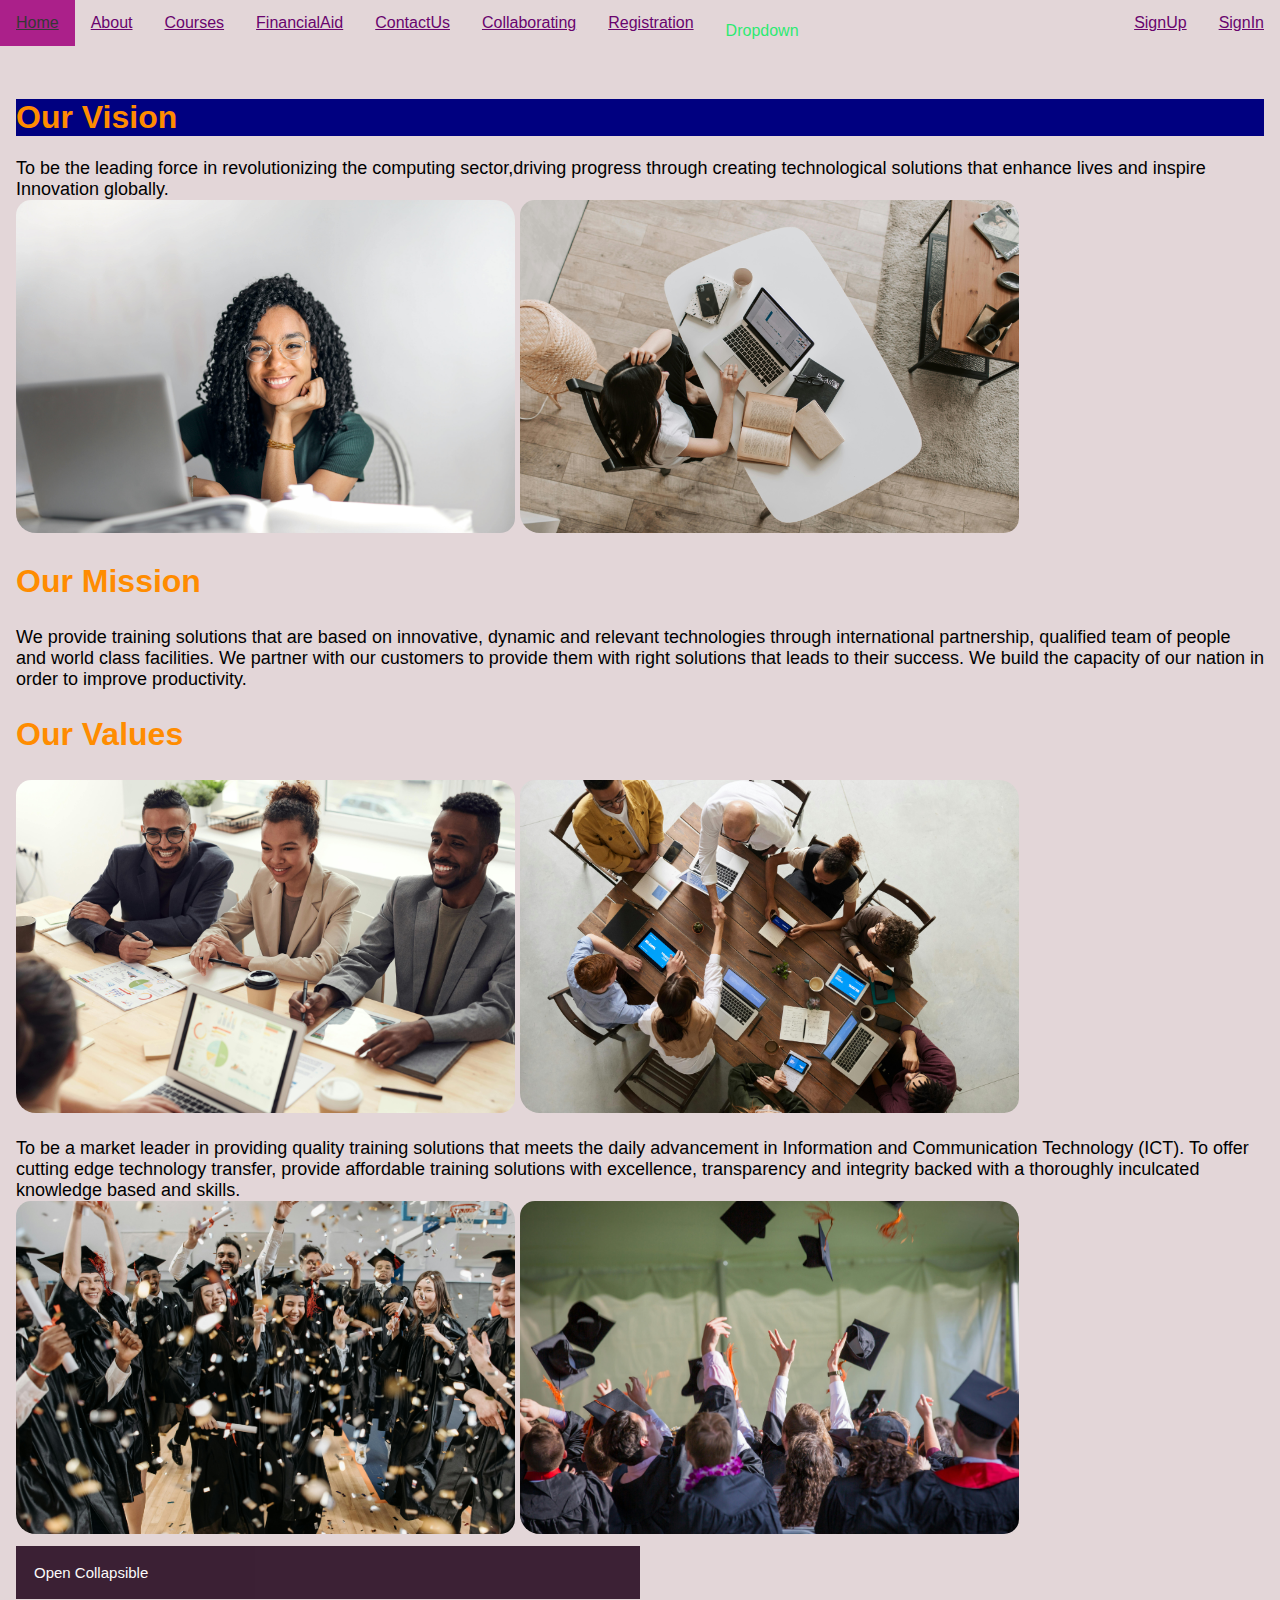
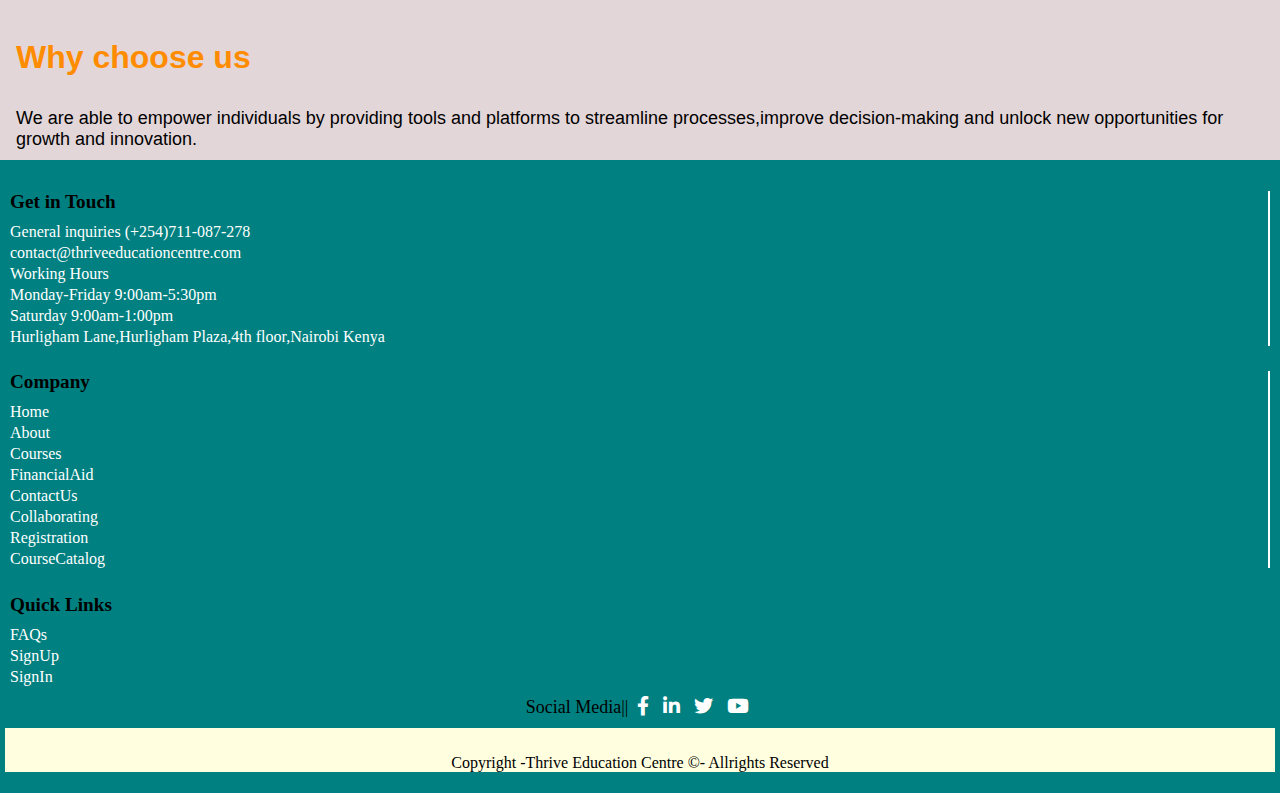
==== commit d8dd378b: "Changed footer styling on each page" ====
--- a/about.html
+++ b/about.html
@@ -30,6 +30,9 @@
 }
 p2{
     font-size:large;
+}
+.container{
+    padding-bottom: 10px;
 }
 
     </style>
